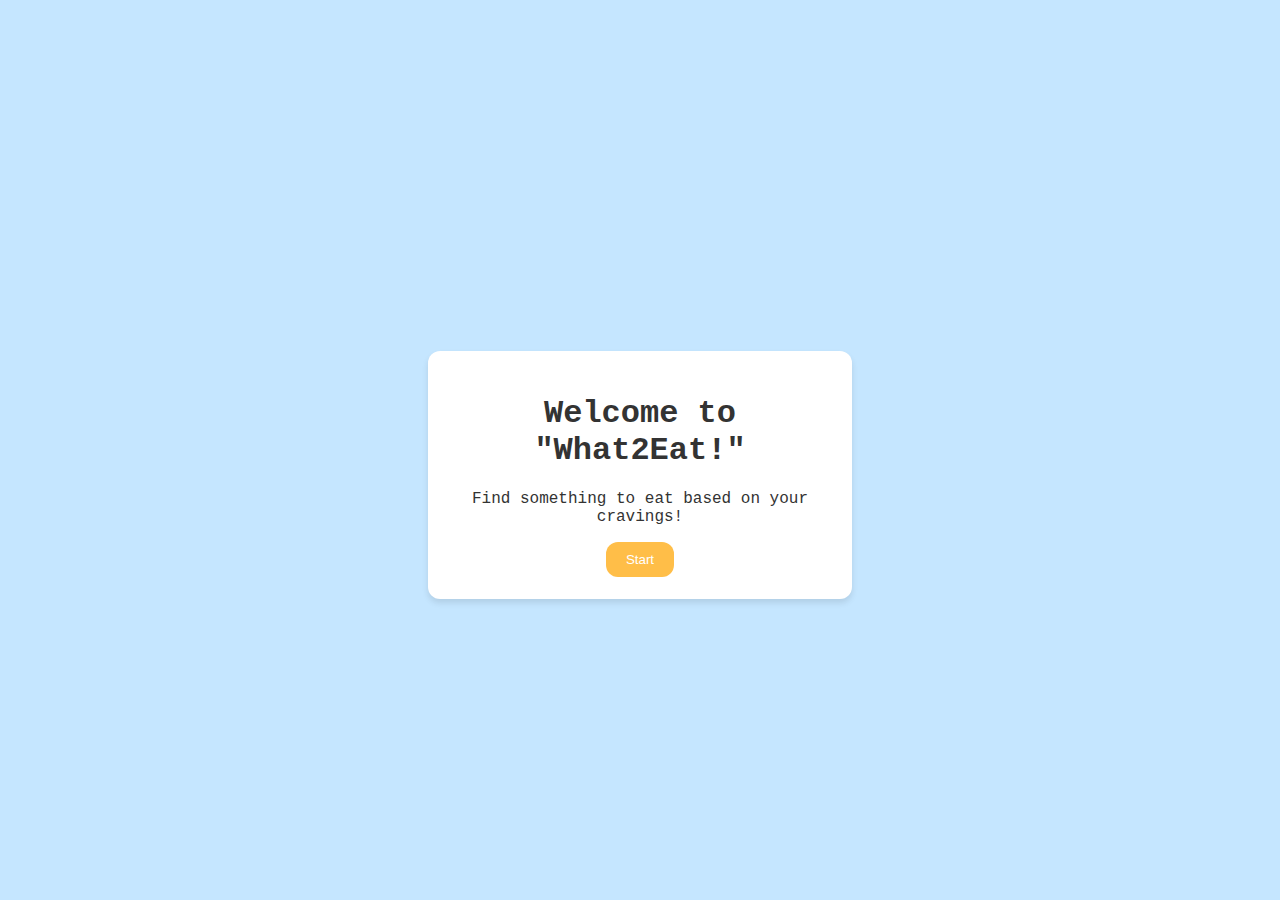
==== index.html @ 24b927b1 "line 19 updated" ====
<!DOCTYPE html>
<html lang="en">
<head>
    <meta charset="UTF-8">
    <meta name="viewport" content="width=device-width, initial-scale=1.0">
    <title>What2Eat</title>
    <link rel="stylesheet" href="style.css">
</head>
<body>
    <div class="container">
        <div class="welcome-container">
            <h1>Welcome to "What2Eat!"</h1>
            <p>Find something to eat based on your cravings!</p>
            <button onclick="showCravingFilters()">Start</button>
        </div>
    </div>

    <!-- Craving filters section with white box, initially hidden -->
    <div class="cravings-section" id="cravings-section" style="display: none;">
        <h2>What are you craving today?</h2>
        <div>
            <label><input type="checkbox" name="craving" value="sweet"> Sweet</label>
            <label><input type="checkbox" name="craving" value="savory"> Savory</label>
            <label><input type="checkbox" name="craving" value="spicy"> Spicy</label>
            <label><input type="checkbox" name="craving" value="salty"> Salty</label>

            <button onclick="findFood()">Submit</button>
        </div>

        <!-- Results container -->
        <div id="results"></div>
    </div>

    <!-- Scripts -->
    <script src="FoodFinder.js"></script>
    <script src="script.js"></script>
</body>
</html>
---- style.css ----
body {
    font-family: 'Courier New', monospace;
    background-color: #c5e6ff;
    color: #333;

    /* Flexbox centering */
    display: flex;
    justify-content: center;
    align-items: center;
    height: 100vh;
    margin: 0;
}

.container {
    text-align: center;
    margin-top: 50px;
}

.welcome-container {
    background-color: #FFF;                    /* White background */
    border: 2px solid rgba(255, 255, 255, 0.5); /* White border with 50% opacity */
    padding: 20px;                             /* Padding around the content */
    border-radius: 12px;                       /* Rounded corners */
    box-shadow: 0 4px 6px rgba(0, 0, 0, 0.1);  /* Optional: Add a subtle shadow */
    text-align: center;                        /* Center the content */
    width: 80%;                                /* Adjust width */
    max-width: 600px;                          /* Limit the max width */
    margin: 0 auto;                            /* Center the container horizontally */
}

/* Craving section styles identical to the welcome-container */
.cravings-section {
    background-color: #FFF;                    /* White background */
    border: 2px solid rgba(255, 255, 255, 0.5); /* Light white border */
    padding: 20px;                             /* Padding around the content */
    border-radius: 12px;                       /* Rounded corners */
    box-shadow: 0 4px 6px rgba(0, 0, 0, 0.1);  /* Subtle shadow for depth */
    text-align: center;                        /* Center the content */
    width: 80%;                                /* Adjust width */
    max-width: 600px;                          /* Limit the max width */
    margin: 20px auto;                         /* Center the container horizontally */
}

.cravings {
    margin-top: 20px;
    text-align: center;
}

button {
    background-color: #ffbe48;
    color: white;
    padding: 10px 20px;
    border: none;
    cursor: pointer;
    border-radius: 12px;
}

button:hover {
    background-color: #45a049;
}

label {
    margin: 5px;
}

#results {
    margin-top: 20px;
    padding: 10px;
    background-color: #fff;
    border-radius: 5px;
    box-shadow: 0 4px 6px rgba(0, 0, 0, 0.1);
}

/* Additional styling for the "Food Suggestions" container to make it wider */
.results-container {
    width: 90%;                /* Make the width 90% of the available space */
    max-width: 800px;          /* Set a maximum width for larger screens */
    background-color: #FFF;    /* White background */
    border: 2px solid rgba(255, 255, 255, 0.5); /* White border */
    padding: 20px;             /* Padding around the content */
    border-radius: 12px;       /* Rounded corners */
    box-shadow: 0 4px 6px rgba(0, 0, 0, 0.1);  /* Optional shadow */
    margin: 20px auto;         /* Center it horizontally with some margin on top */
}

/* Additional styling for text inside the cravings-section */
.cravings-section h2 {
    margin-bottom: 20px;       /* Space between heading and checkboxes */
}

.cravings-section label {
    display: inline-block;     /* Keep labels in a row */
    margin-right: 10px;        /* Space between labels */
    font-size: 16px;           /* Size for the labels */
}

.cravings-section button {
    margin-top: 20px;          /* Space between checkboxes and button */
    background-color: #ffbe48;
    color: white;
    padding: 10px 20px;
    border: none;
    cursor: pointer;
    border-radius: 12px;
}

.cravings-section button:hover {
    background-color: #45a049;
}

/* Ensuring that the welcome-container doesn't overlap with other areas */
.welcome-container + .welcome-container {
    background-color: white; /* Make the second container background transparent */
    border: none;                  /* Remove the border */
    box-shadow: none;               /* Remove any shadow */
}

/* If there's any unwanted box around the "What are you craving today?" section, make sure to hide it */
#cravings-section {
    display: none;
}

/* General cleanup for any empty boxes */
div:empty {
    display: none;
}
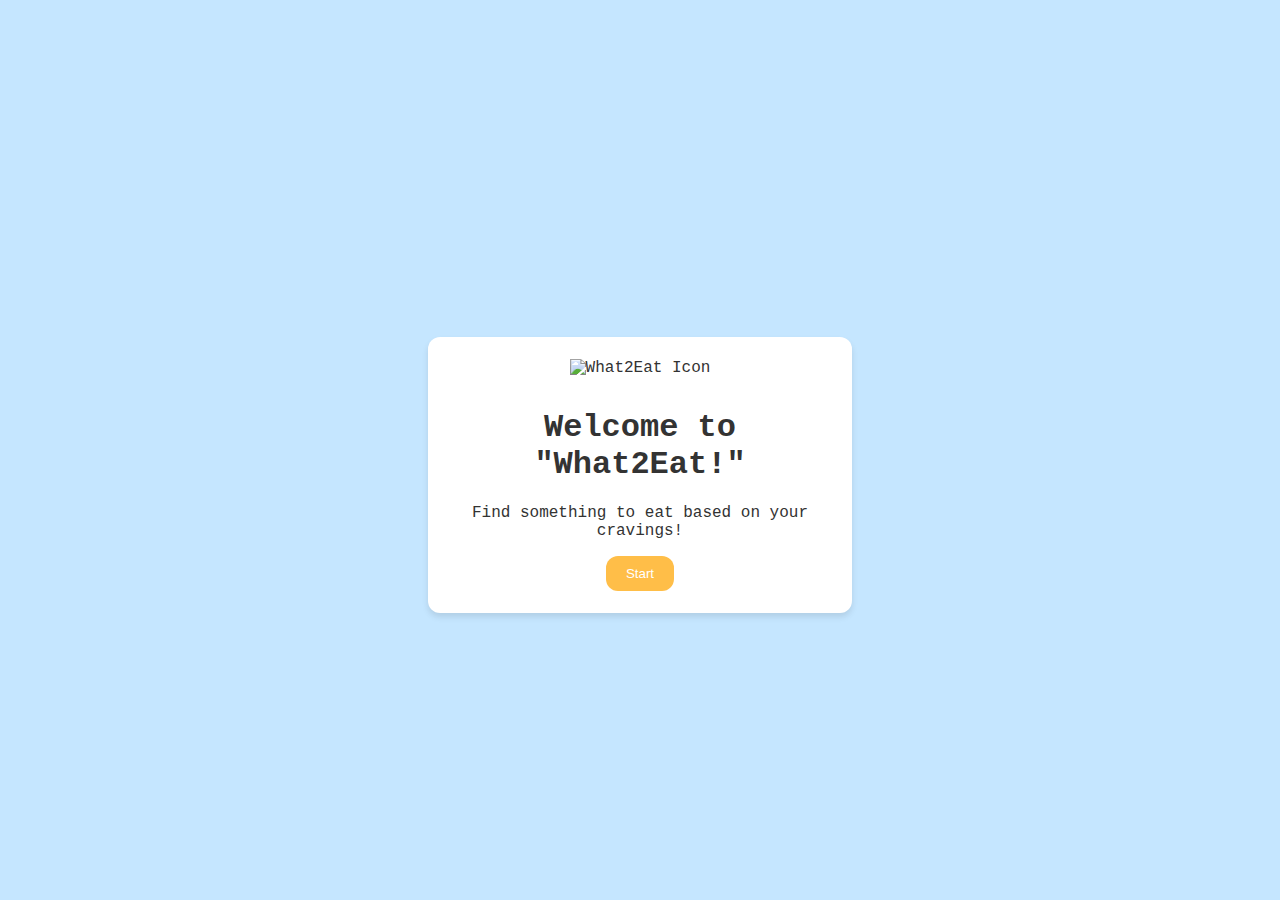
==== commit 0044d52c: "Adding icon" ====
--- a/index.html
+++ b/index.html
@@ -5,10 +5,14 @@
     <meta name="viewport" content="width=device-width, initial-scale=1.0">
     <title>What2Eat</title>
     <link rel="stylesheet" href="style.css">
+    <link rel="icon" href="favicon.ico" type="image/x-icon">
 </head>
 <body>
     <div class="container">
         <div class="welcome-container">
+            <!-- Add the icon above the heading -->
+            <img src="favicon.ico" alt="What2Eat Icon" style="width: 50px; height: 50px; margin-bottom: 10px;">
+            
             <h1>Welcome to "What2Eat!"</h1>
             <p>Find something to eat based on your cravings!</p>
             <button onclick="showCravingFilters()">Start</button>
--- a/style.css
+++ b/style.css
@@ -71,7 +71,7 @@
     box-shadow: 0 4px 6px rgba(0, 0, 0, 0.1);
 }
 
-/* Additional styling for the "Food Suggestions" container to make it wider */
+/* Additional styling for the "Food Suggestions" container to make it wider and allow scrolling */
 .results-container {
     width: 90%;                /* Make the width 90% of the available space */
     max-width: 800px;          /* Set a maximum width for larger screens */
@@ -81,6 +81,8 @@
     border-radius: 12px;       /* Rounded corners */
     box-shadow: 0 4px 6px rgba(0, 0, 0, 0.1);  /* Optional shadow */
     margin: 20px auto;         /* Center it horizontally with some margin on top */
+    overflow-y: auto;          /* Enable vertical scroll */
+    max-height: calc(100vh - 150px); /* Adjust height for the Food Suggestions section */
 }
 
 /* Additional styling for text inside the cravings-section */
@@ -124,3 +126,18 @@
 div:empty {
     display: none;
 }
+
+/* Specific adjustments for meal-details container */
+.meal-details-container {
+    width: 80%;                /* Keep width smaller but ensure it fits properly */
+    max-width: 600px;          /* Set a maximum width for larger screens */
+    background-color: #FFF;    /* White background */
+    border: 2px solid rgba(255, 255, 255, 0.5); /* White border */
+    padding: 20px;             /* Padding around the content */
+    border-radius: 12px;       /* Rounded corners */
+    box-shadow: 0 4px 6px rgba(0, 0, 0, 0.1);  /* Optional shadow */
+    margin-left: 10%;          /* Left alignment for meal details */
+    text-align: left;          /* Ensure text content aligns to the left */
+    overflow: auto;            /* Enable any necessary vertical scroll */
+    max-height: calc(100vh - 150px); /* Adjust height for better viewport control */
+}
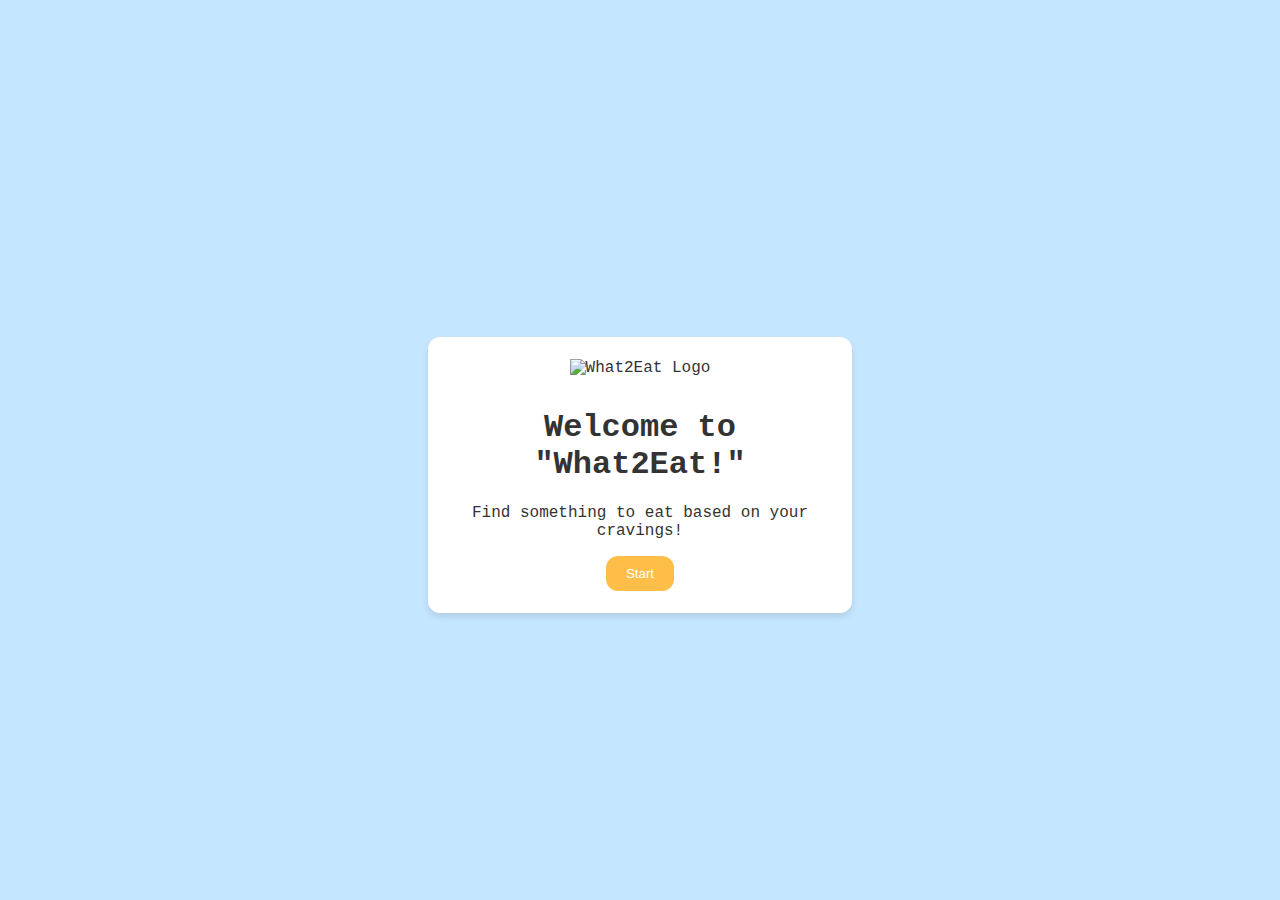
==== commit f944ebd2: "editing logo" ====
--- a/index.html
+++ b/index.html
@@ -11,7 +11,7 @@
     <div class="container">
         <div class="welcome-container">
             <!-- Add the icon above the heading -->
-            <img src="favicon.ico" alt="What2Eat Icon" style="width: 50px; height: 50px; margin-bottom: 10px;">
+                <img src="cit384logo.png" alt="What2Eat Logo" style="width: 100px; height: auto; margin-bottom: 10px;">
             
             <h1>Welcome to "What2Eat!"</h1>
             <p>Find something to eat based on your cravings!</p>
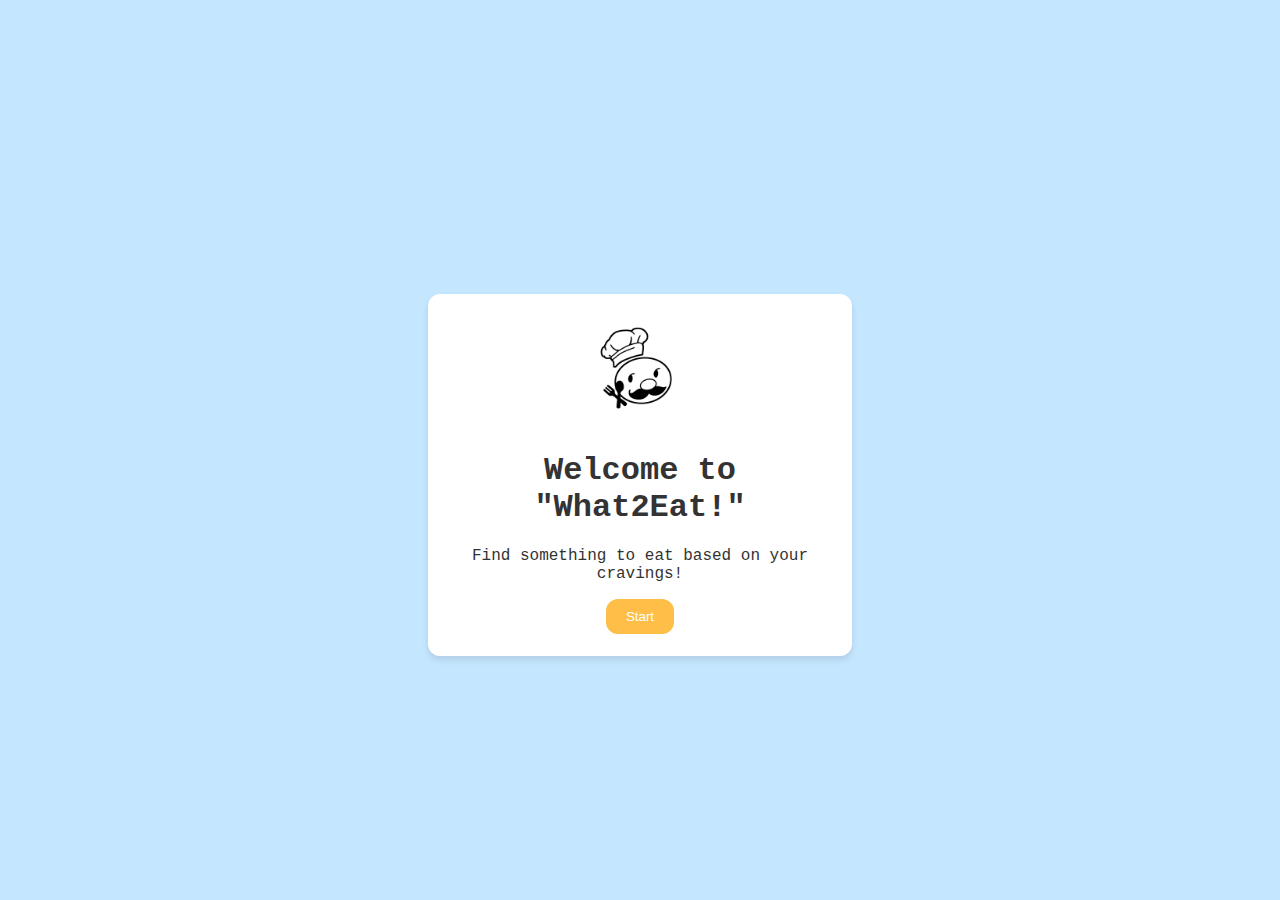
==== commit 1b1d79e7: "Updating logo file" ====
--- a/index.html
+++ b/index.html
@@ -11,7 +11,7 @@
     <div class="container">
         <div class="welcome-container">
             <!-- Add the icon above the heading -->
-                <img src="cit384logo.png" alt="What2Eat Logo" style="width: 100px; height: auto; margin-bottom: 10px;">
+                <img src="cit384logo.PNG" alt="What2Eat Logo" style="width: 100px; height: auto; margin-bottom: 10px;">
             
             <h1>Welcome to "What2Eat!"</h1>
             <p>Find something to eat based on your cravings!</p>
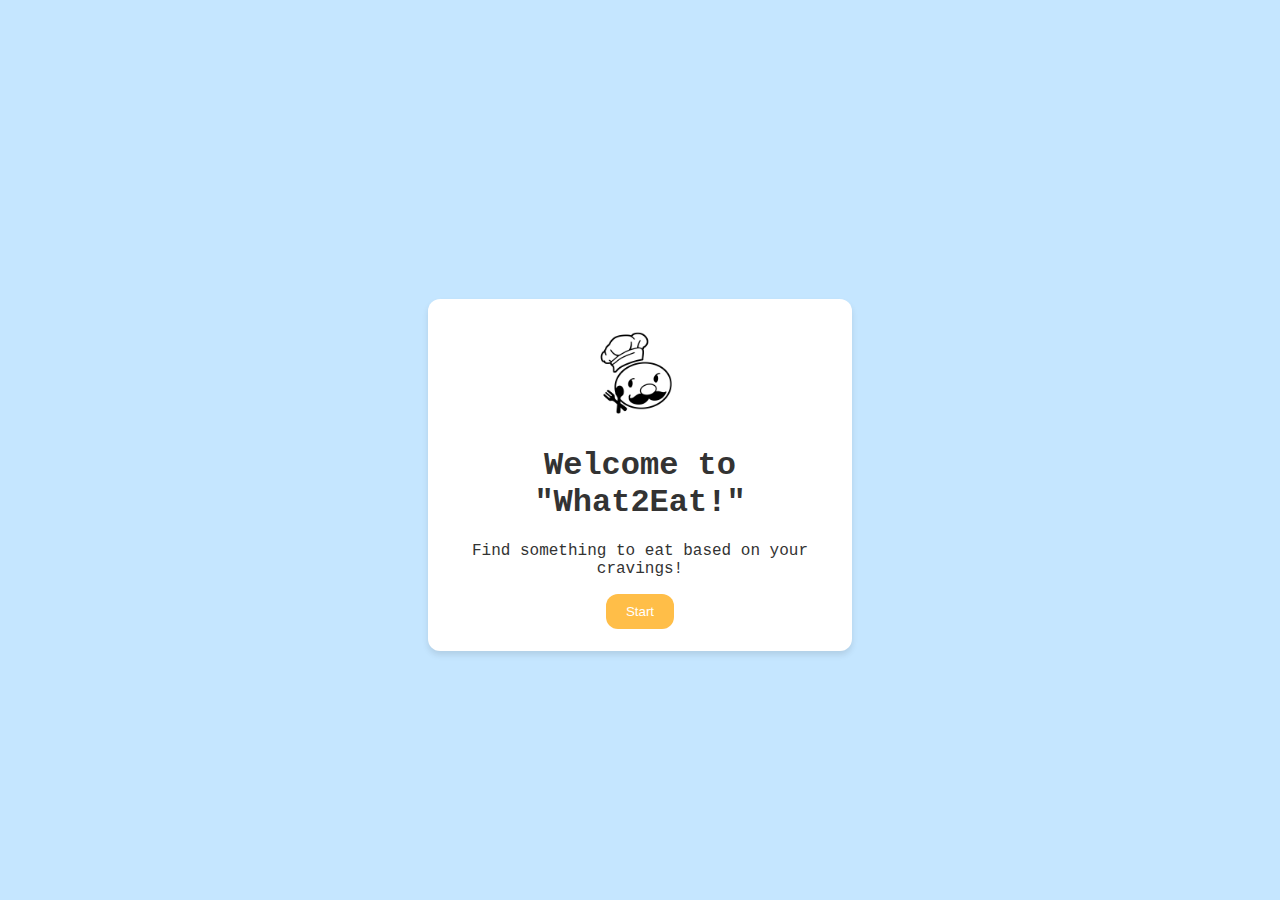
==== commit 5d557af4: "Update index.html" ====
--- a/index.html
+++ b/index.html
@@ -11,7 +11,7 @@
     <div class="container">
         <div class="welcome-container">
             <!-- Add the icon above the heading -->
-                <img src="cit384logo.PNG" alt="What2Eat Logo" style="width: 100px; height: auto; margin-bottom: 10px;">
+                <img src="cit384logo.PNG" alt="What2Eat Logo" style="width: 100px; height: auto; margin-bottom: 0px;">
             
             <h1>Welcome to "What2Eat!"</h1>
             <p>Find something to eat based on your cravings!</p>
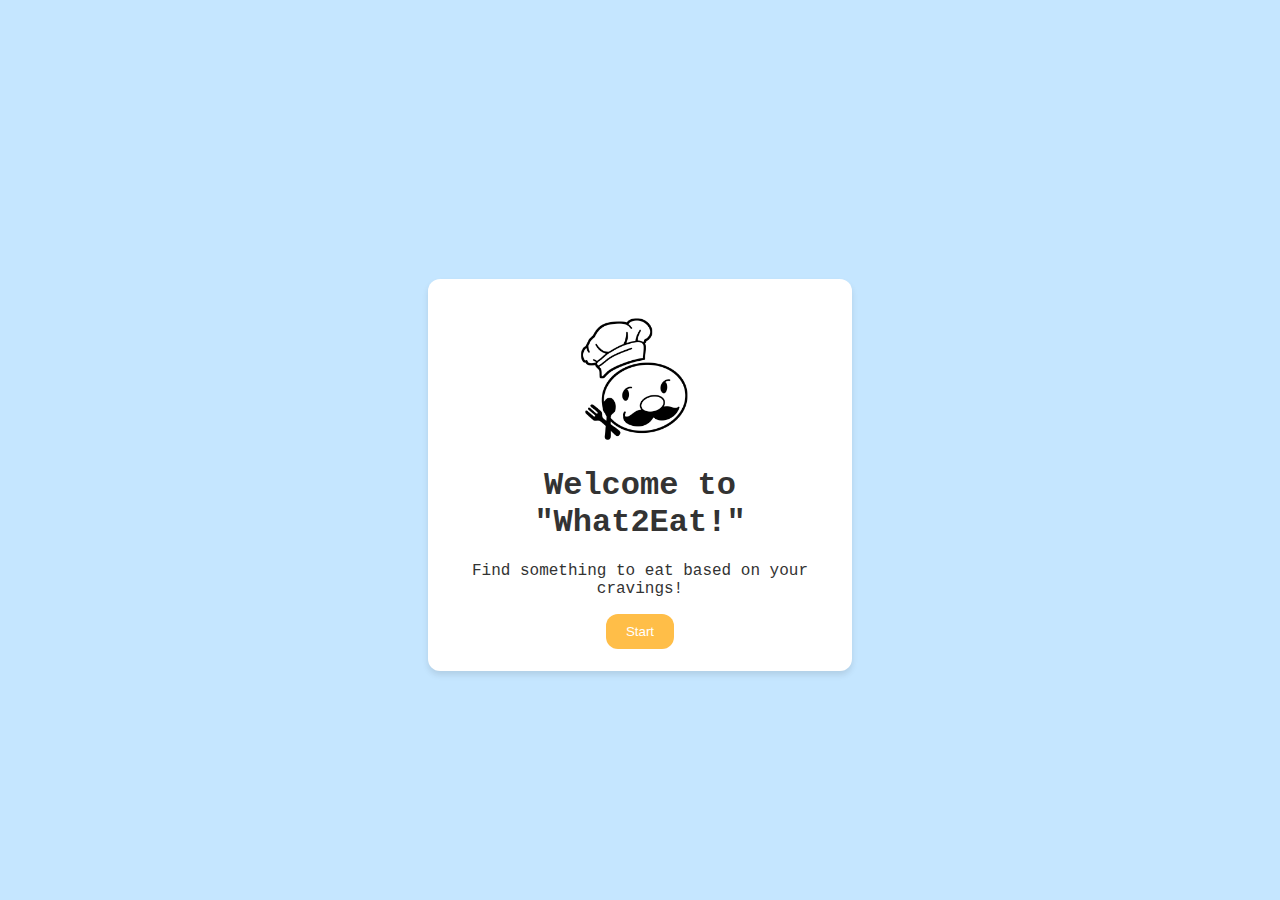
==== commit 8f42a24e: "Update index.html" ====
--- a/index.html
+++ b/index.html
@@ -11,7 +11,7 @@
     <div class="container">
         <div class="welcome-container">
             <!-- Add the icon above the heading -->
-                <img src="cit384logo.PNG" alt="What2Eat Logo" style="width: 100px; height: auto; margin-bottom: 0px;">
+                <img src="cit384logo.PNG" alt="What2Eat Logo" style="width: 150px; height: auto; margin-bottom: -10px;">
             
             <h1>Welcome to "What2Eat!"</h1>
             <p>Find something to eat based on your cravings!</p>
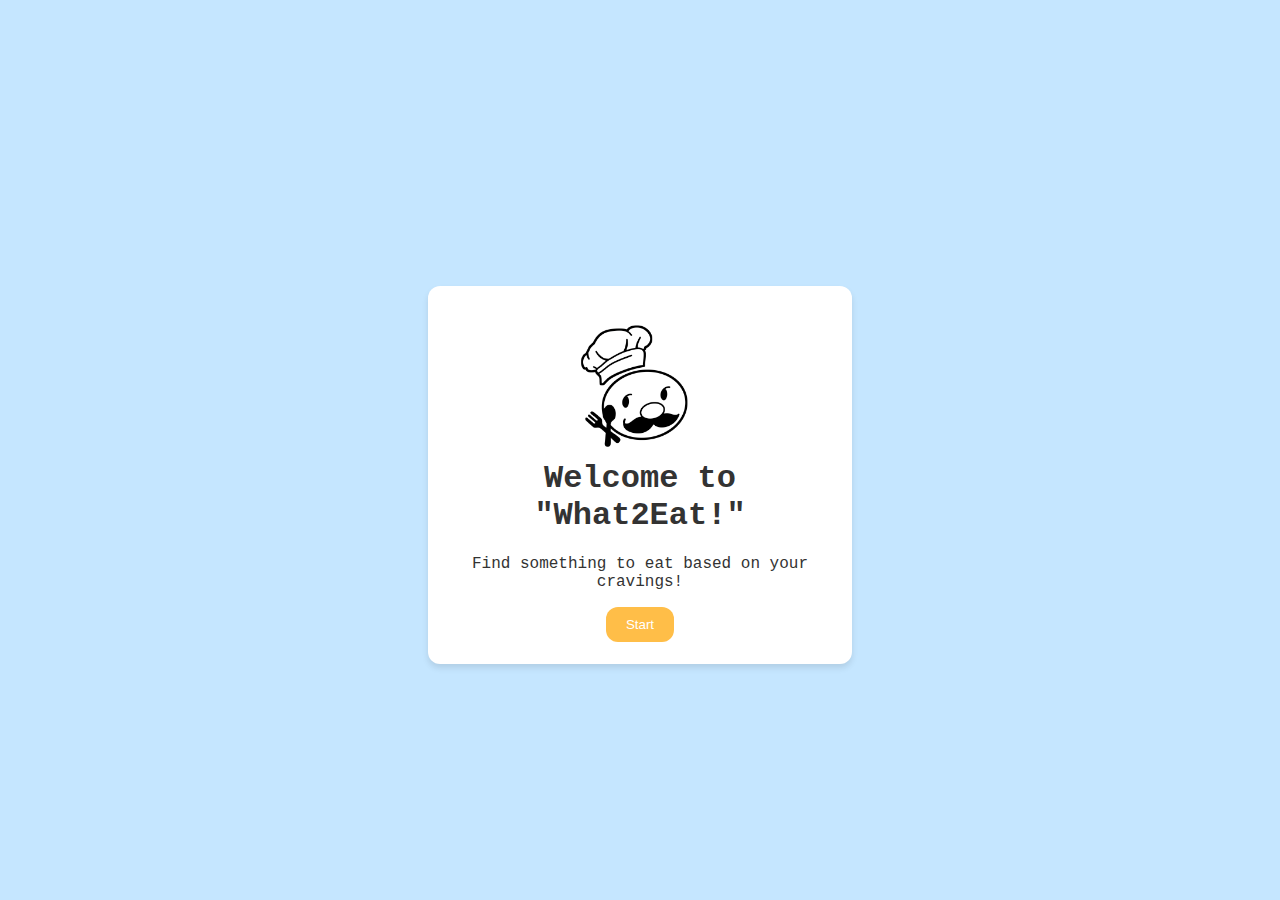
==== commit b6f9d330: "Update index.html" ====
--- a/index.html
+++ b/index.html
@@ -11,7 +11,7 @@
     <div class="container">
         <div class="welcome-container">
             <!-- Add the icon above the heading -->
-                <img src="cit384logo.PNG" alt="What2Eat Logo" style="width: 150px; height: auto; margin-bottom: -10px;">
+                <img src="cit384logo.PNG" alt="What2Eat Logo" style="width: 150px; height: auto; margin-bottom: -25px;">
             
             <h1>Welcome to "What2Eat!"</h1>
             <p>Find something to eat based on your cravings!</p>
